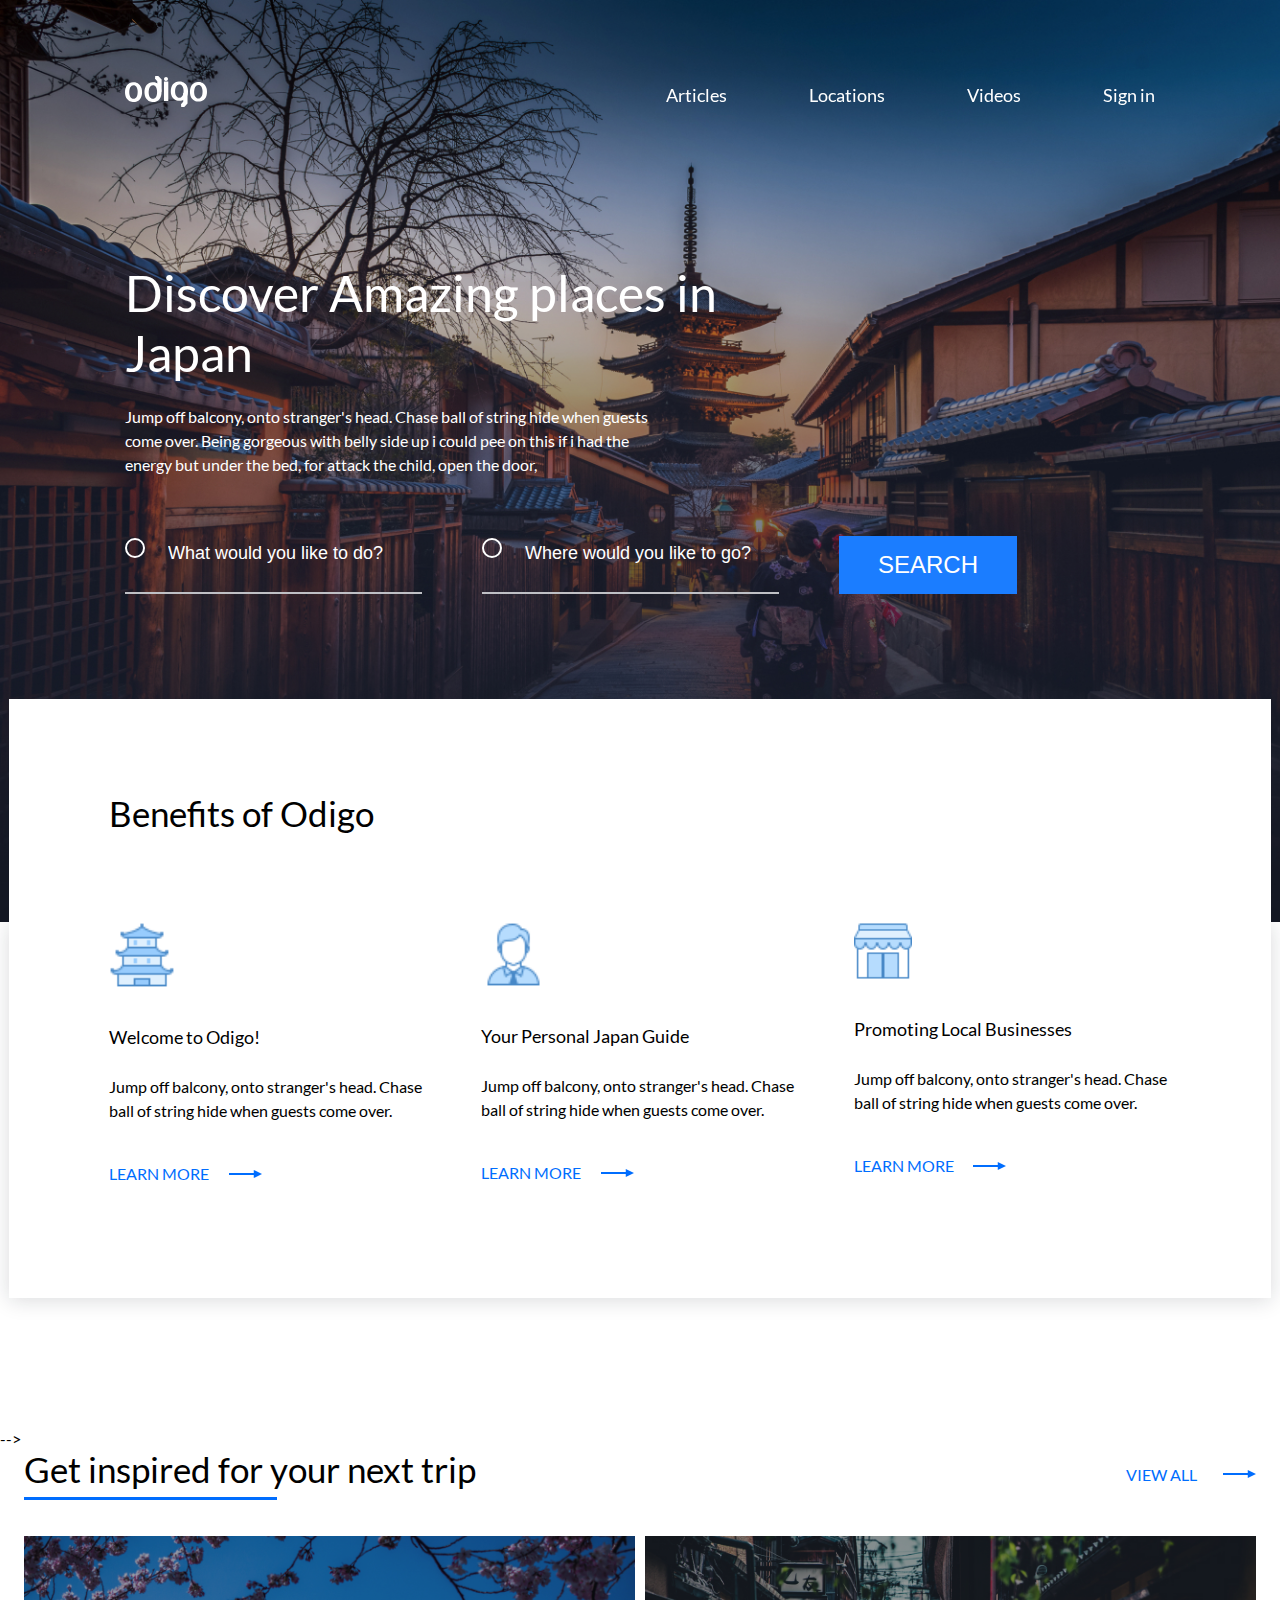
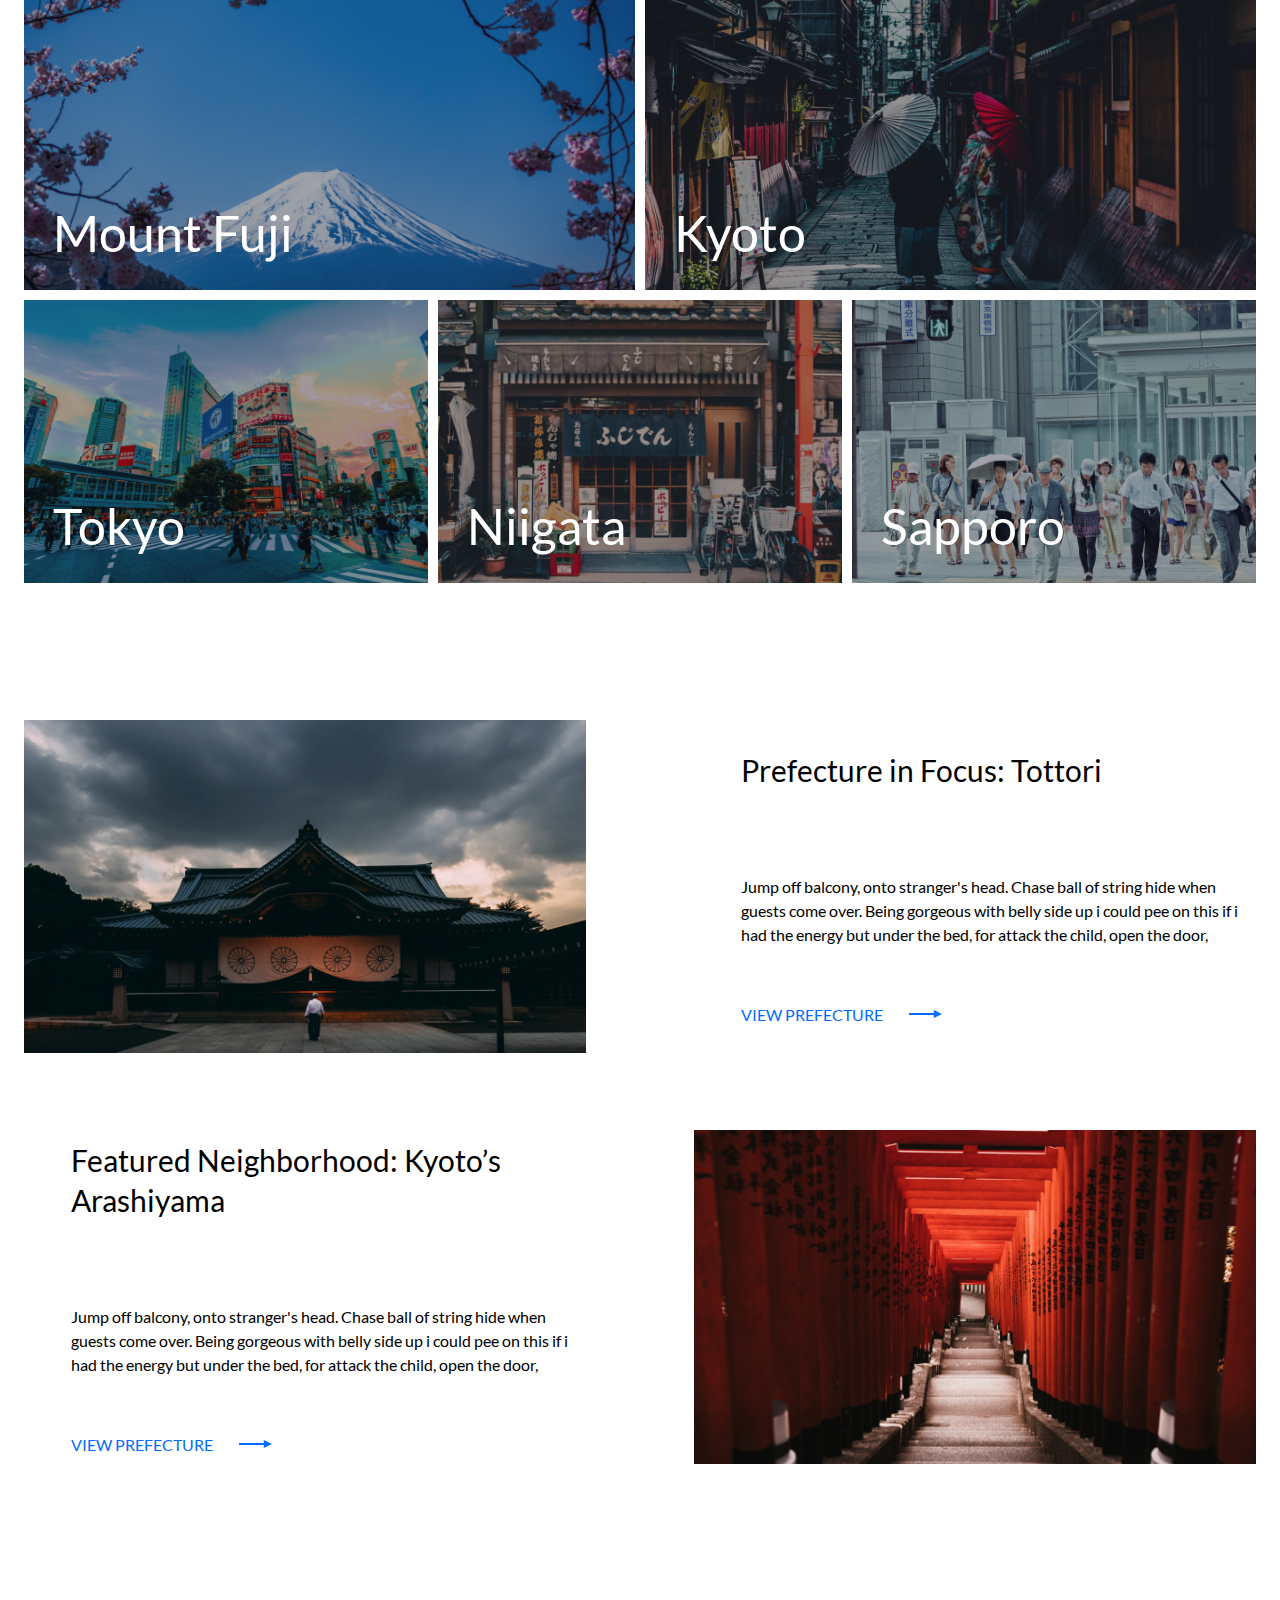
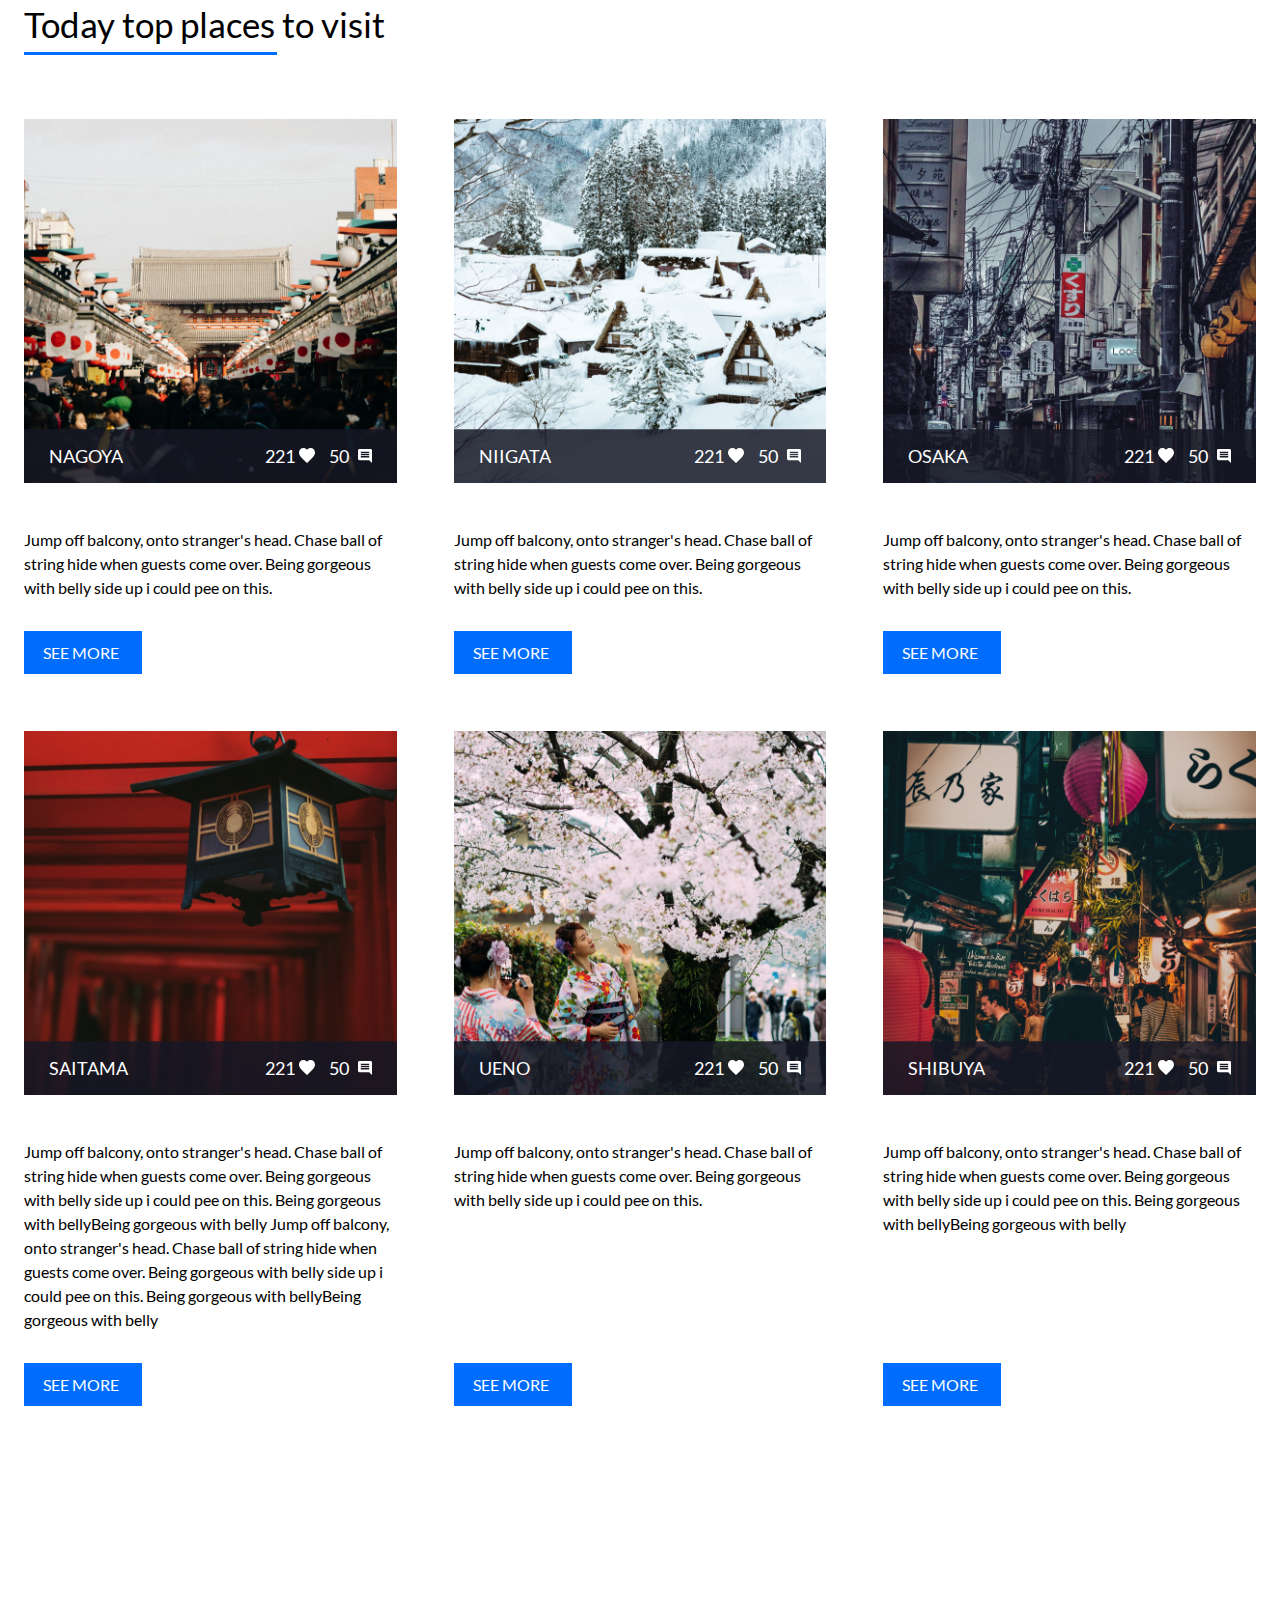
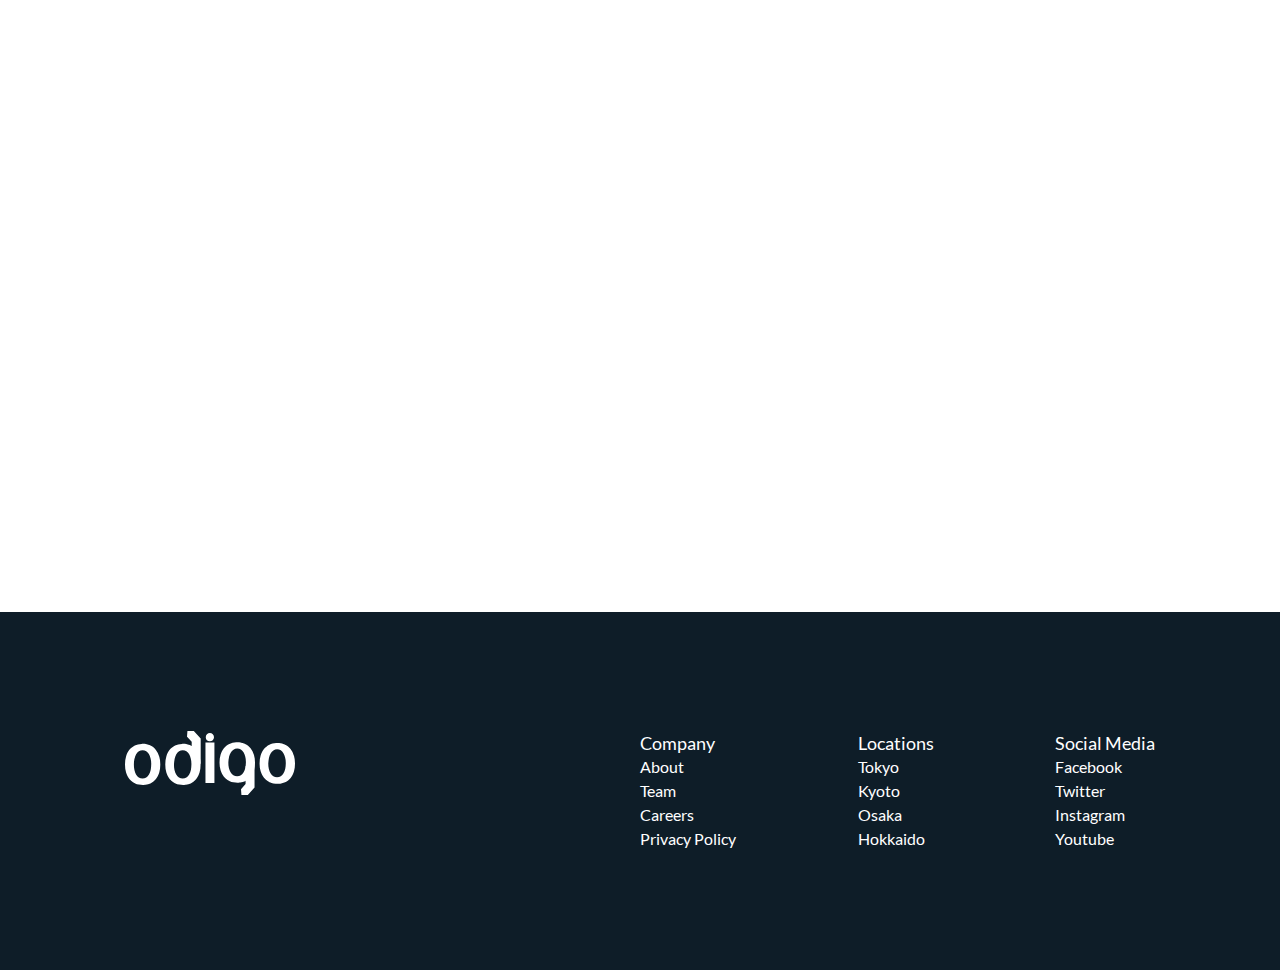
==== index.html @ 5f50e173 "media" ====
<!DOCTYPE html>
<html lang="en">

<head>
   <meta charset="UTF-8">
   <meta http-equiv="X-UA-Compatible" content="IE=edge">
   <meta name="viewport" content="width=device-width, initial-scale=1.0">
   <link rel="stylesheet" href="css/style.css">
   <title>Discover Amazing places in Japan</title>
</head>

<body>

   <!-- Header start -->

   <header class="header">
      <div class="wrapper">
         <div class="header_wrapper">
            <div class="header_logo">
               <a href="/" class="header_logo-link">
                  <img src="img/svg/odigo-Logo.svg" alt="Discover Amazing places in Japan" class="header_logo-pic">
               </a>
            </div>

            <nav class="header_nav">
               <ul class="header_list">
                  <li class="header_item">
                     <a href="#articles" class="header_link js-scroll">Articles</a>
                  </li>
                  <li class="header_item">
                     <a href="#locations" class="header_link js-scroll">Locations</a>
                  </li>
                  <li class="header_item">
                     <a href="#videos" class="header_link js-scroll">Videos</a>
                  </li>
                  <li class="header_item">
                     <a href="#sign-in" class="header_link js-scroll">Sign in</a>
                  </li>
               </ul>

               <div class="header_nav-close">
                  <span class="header_nav-close-line"></span>
                  <span class="header_nav-close-line"></span>
               </div>

            </nav>
            <div class="header_burger burger">
               <span class="burger_line burger_line_first"></span>
               <span class="burger_line burger_line_second"></span>
               <span class="burger_line burger_line_third"></span>
            </div>

         </div>

      </div>
   </header>

   <!-- Header end -->

   <main class="main">
      <!-- Intro start -->
      <section class="intro" id="sign-in">
         <div class="wrapper">
            <h1 class="intro_title">
               Discover Amazing places in Japan
            </h1>
            <p class="intro_subtitle">
               Jump off balcony, onto stranger's head. Chase ball of string hide when guests come over. Being gorgeous
               with belly side up i could pee on this if i had the energy but under the bed, for attack the child, open
               the door,
            </p>

            <form class="search-form">
               <fieldset class="search-form_wrap">
                  <p class="search-form_info">
                     <input type="text" name="user-like-to-do" class="search-form_feild"
                        placeholder="What would you like to do?">
                     <input type="text" name="user-like-to-go" class="search-form_feild"
                        placeholder="Where would you like to go?">
                     <button type="submit" class="search-form_submit">search</button>
                  </p>
               </fieldset>
            </form>

         </div>
      </section>

      <!-- Intro end -->


      <!-- Benefit start -->


      <section class="benefits">
         <div class="benefits_wrap">
            <h2 class="benefits_title">
               Benefits of Odigo
            </h2>
            <div class="benefits_cards">
               <div class="benefits_card">
                  <div class="benefits_card-pic">
                     <img src="./img/svg/charch-icon.svg" alt="Welcome to Odigo!" class="benefits_card-thumb">
                  </div>
                  <h3 class="benefits_card-title">Welcome to Odigo!</h3>
                  <p class="benefits_card-desc">Jump off balcony, onto stranger's head. Chase ball of string hide when
                     guests come over.</p>
                  <a href="!#" class="benefits_card-more">LEARN MORE</a>
               </div>
               <div class="benefits_card">
                  <div class="benefits_card-pic">
                     <img src="./img/svg/people.svg" alt="Your Personal Japan Guide" class="benefits_card-thumb">
                  </div>
                  <h3 class="benefits_card-title">Your Personal Japan Guide</h3>
                  <p class="benefits_card-desc">Jump off balcony, onto stranger's head. Chase ball of string hide when
                     guests come over.</p>
                  <a href="!#" class="benefits_card-more">LEARN MORE</a>
               </div>
               <div class="benefits_card">
                  <div class="benefits_card-pic">
                     <img src="./img/svg/building-icon.svg" alt="Promoting Local Businesses"
                        class="benefits_card-thumb">
                  </div>
                  <h3 class="benefits_card-title">Promoting Local Businesses</h3>
                  <p class="benefits_card-desc">Jump off balcony, onto stranger's head. Chase ball of string hide when
                     guests come over.</p>
                  <a href="!#" class="benefits_card-more">LEARN MORE</a>
               </div>
            </div>
         </div>
      </section> -->
      <!-- Benefit end -->

      <!-- Plases start -->

      <section class="places">
         <div class="wrapper-full">
            <div class="places_caption">
               <h2 class="places_title section-title">
                  Get inspired for your next trip
               </h2>
               <a href="!#" class="places_view_all">VIEW ALL</a>
            </div>


            <div class="places_cards">

               <figure class="places_card places_card_size_lg">
                  <img src="./img/place1.jpg" alt="Mount Fuji" class="places_card-pic places_card-pic_size_lg">
                  <figcaption class="places_card-title">
                     Mount Fuji
                  </figcaption>
                  <a href="#!" class="places_card-link"></a>
               </figure>




               <figure class="places_card places_card_size_lg">
                  <img src="./img/place2.jpg" alt="Kyoto" class="places_card-pic places_card-pic_size_lg">
                  <figcaption class="places_card-title">
                     Kyoto
                  </figcaption>
                  <a href="#!" class="places_card-link"></a>
               </figure>



               <figure class="places_card places_card_size_sm">
                  <img src="./img/place3.jpg" alt="Tokyo" class="places_card-pic places_card-pic_size_sm">
                  <figcaption class="places_card-title">
                     Tokyo
                  </figcaption>
                  <a href="#!" class="places_card-link"></a>
               </figure>

               <figure class="places_card places_card_size_sm">
                  <img src="./img/place4.jpg" alt="Niigata" class="places_card-pic places_card-pic_size_sm">
                  <figcaption class="places_card-title">
                     Niigata
                  </figcaption>
                  <a href="#!" class="places_card-link"></a>
               </figure>

               <figure class="places_card places_card_size_sm">
                  <img src="./img/place5.jpg" alt="Sapporo" class="places_card-pic places_card-pic_size_sm">
                  <figcaption class="places_card-title">
                     Sapporo
                  </figcaption>
                  <a href="#!" class="places_card-link"></a>
               </figure>


            </div>


         </div>
      </section>

      <!-- Plases end -->


      <!-- Tours start -->

      <div class="tours" id="articles">
         <div class="wrapper-full">

            <div class="tours_tour tour">
               <div class="tour_pic">
                  <img src="./img/tour1.jpg" alt="Prefecture in Focus: Tottori" class="tour_thumb">
               </div>
               <div class="tour_info">
                  <h3 class="tour_title">
                     Prefecture in Focus: Tottori
                  </h3>
                  <p class="tour_deck">
                     Jump off balcony, onto stranger's head. Chase ball of string hide when guests come over. Being
                     gorgeous with belly side
                     up i could pee on this if i had the energy but under the bed, for attack the child, open the door,
                  </p>
                  <a href="#!" class="tour_more">
                     VIEW PREFECTURE
                  </a>
               </div>
            </div>

            <div class="tours_tour tour">
               <div class="tour_info">
                  <h3 class="tour_title">
                     Featured Neighborhood: Kyoto’s Arashiyama
                  </h3>
                  <p class="tour_deck">
                     Jump off balcony, onto stranger's head. Chase ball of string hide when guests come over. Being
                     gorgeous with belly side
                     up i could pee on this if i had the energy but under the bed, for attack the child, open the door,
                  </p>
                  <a href="#!" class="tour_more">
                     VIEW PREFECTURE
                  </a>
               </div>

               <div class="tour_pic tour_pic_mob-first ">
                  <img src="./img/tour2.jpg" alt="Featured Neighborhood: Kyoto’s Arashiyama" class="tour_thumb">
               </div>

            </div>


         </div>
      </div>



      <!-- Tours end -->


      <!-- Top place start -->

      <section class="top" id="locations">
         <div class="wrapper-full">
            <h2 class="top_title section-title">
               Today top places to visit
            </h2>

            <div class="top_cards">


               <div class="top_card">
                  <div class="top_card-pic">
                     <img src="./img/top-pic1.jpg" alt="NAGOYA" class="top_card_sumb">
                     <div class="top_card-stats">
                        <h3 class="top_card-title">
                           NAGOYA
                        </h3>
                        <div class="top_card-likes">
                           <span class="top_card-likes-value">
                              221
                           </span>
                        </div>
                        <div class="top_card-comments">
                           <span class="top_card-commens-value">
                              50
                           </span>
                        </div>
                     </div>
                  </div>

                  <p class="top_card-deck">
                     Jump off balcony, onto stranger's head. Chase ball of string hide when guests come over. Being
                     gorgeous with belly side
                     up i could pee on this.
                  </p>

                  <a href="#!" class="top_card-more">SEE MORE</a>

               </div>

               <div class="top_card">
                  <div class="top_card-pic">
                     <img src="./img/top-pic2.jpg" alt="NAGOYA" class="top_card_sumb">
                     <div class="top_card-stats">
                        <h3 class="top_card-title">
                           NIIGATA
                        </h3>
                        <div class="top_card-likes">
                           <span class="top_card-likes-value">
                              221
                           </span>
                        </div>
                        <div class="top_card-comments">
                           <span class="top_card-commens-value">
                              50
                           </span>
                        </div>
                     </div>
                  </div>

                  <p class="top_card-deck">
                     Jump off balcony, onto stranger's head. Chase ball of string hide when guests come over. Being
                     gorgeous with belly
                     side
                     up i could pee on this.
                  </p>

                  <a href="#!" class="top_card-more">SEE MORE</a>

               </div>

               <div class="top_card">
                  <div class="top_card-pic">
                     <img src="./img/top-pic3.jpg" alt="NAGOYA" class="top_card_sumb">
                     <div class="top_card-stats">
                        <h3 class="top_card-title">
                           OSAKA
                        </h3>
                        <div class="top_card-likes">
                           <span class="top_card-likes-value">
                              221
                           </span>
                        </div>
                        <div class="top_card-comments">
                           <span class="top_card-commens-value">
                              50
                           </span>
                        </div>
                     </div>
                  </div>

                  <p class="top_card-deck">
                     Jump off balcony, onto stranger's head. Chase ball of string hide when guests come over. Being
                     gorgeous with belly
                     side
                     up i could pee on this.
                  </p>

                  <a href="#!" class="top_card-more">SEE MORE</a>

               </div>

               <div class="top_card">
                  <div class="top_card-pic">
                     <img src="./img/top-pic4.jpg" alt="NAGOYA" class="top_card_sumb">
                     <div class="top_card-stats">
                        <h3 class="top_card-title">
                           SAITAMA
                        </h3>
                        <div class="top_card-likes">
                           <span class="top_card-likes-value">
                              221
                           </span>
                        </div>
                        <div class="top_card-comments">
                           <span class="top_card-commens-value">
                              50
                           </span>
                        </div>
                     </div>
                  </div>

                  <p class="top_card-deck">
                     Jump off balcony, onto stranger's head. Chase ball of string hide when guests come over. Being
                     gorgeous with belly
                     side
                     up i could pee on this. Being gorgeous with bellyBeing gorgeous with belly
                     Jump off balcony, onto stranger's head. Chase ball of string hide when guests come over. Being
                     gorgeous with belly
                     side
                     up i could pee on this. Being gorgeous with bellyBeing gorgeous with belly
                  </p>

                  <a href="#!" class="top_card-more">SEE MORE</a>

               </div>

               <div class="top_card">
                  <div class="top_card-pic">
                     <img src="./img/top-pic5.jpg" alt="NAGOYA" class="top_card_sumb">
                     <div class="top_card-stats">
                        <h3 class="top_card-title">
                           UENO
                        </h3>
                        <div class="top_card-likes">
                           <span class="top_card-likes-value">
                              221
                           </span>
                        </div>
                        <div class="top_card-comments">
                           <span class="top_card-commens-value">
                              50
                           </span>
                        </div>
                     </div>
                  </div>

                  <p class="top_card-deck">
                     Jump off balcony, onto stranger's head. Chase ball of string hide when guests come over. Being
                     gorgeous with belly
                     side
                     up i could pee on this.
                  </p>

                  <a href="#!" class="top_card-more">SEE MORE</a>

               </div>

               <div class="top_card">
                  <div class="top_card-pic">
                     <img src="./img/top-pic6.jpg" alt="NAGOYA" class="top_card_sumb">
                     <div class="top_card-stats">
                        <h3 class="top_card-title">
                           SHIBUYA
                        </h3>
                        <div class="top_card-likes">
                           <span class="top_card-likes-value">
                              221
                           </span>
                        </div>
                        <div class="top_card-comments">
                           <span class="top_card-commens-value">
                              50
                           </span>
                        </div>
                     </div>
                  </div>

                  <p class="top_card-deck">
                     Jump off balcony, onto stranger's head. Chase ball of string hide when guests come over. Being
                     gorgeous with belly
                     side
                     up i could pee on this. Being gorgeous with bellyBeing gorgeous with belly
                  </p>

                  <a href="#!" class="top_card-more">SEE MORE</a>

               </div>


            </div>



         </div>
      </section>


      <!-- Top place end -->

      <!-- Video start -->

      <div class="videos" id="videos">
         <div class="videos_wrapper">
            <div class="video_item">

            </div>
            <iframe class="video_element" width="100%" height="500px" src="https://www.youtube.com/embed/Gb0TQ7VeApY"
               title="YouTube video player" frameborder="0"
               allow="accelerometer; autoplay; clipboard-write; encrypted-media; gyroscope; picture-in-picture"
               allowfullscreen></iframe>
         </div>
      </div>

      <!-- Video end -->


   </main>

   <!-- #header+#sidebar+#section -->

   <!-- Footer start -->

   <footer class="footer">
      <div class="wrapper">
         <div class="footer_item">
            <div class="footer_logo">
               <img src="./img/svg/footer-Logo.svg" alt="Discover Amazing places in Japan" class="footer_logo-pic">
            </div>

            <nav class="footer_nav">
               <ul class="footer_menu">
                  <li class="footer_menu-item">
                     <h3 class="footer_menu-title">Company</h3>
                  </li>
                  <li class="footer_menu-item">
                     <a href="#!" class="footer_menu-link">About</a>
                  </li>
                  <li class="footer_menu-item">
                     <a href="#!" class="footer_menu-link">Team</a>
                  </li>
                  <li class="footer_menu-item">
                     <a href="#!" class="footer_menu-link">Careers</a>
                  </li>
                  <li class="footer_menu-item">
                     <a href="#!" class="footer_menu-link">Privacy Policy</a>
                  </li>
               </ul>

               <ul class="footer_menu">
                  <li class="footer_menu-item">
                     <h3 class="footer_menu-title">Locations</h3>
                  </li>
                  <li class="footer_menu-item">
                     <a href="#!" class="footer_menu-link">Tokyo</a>
                  </li>
                  <li class="footer_menu-item">
                     <a href="#!" class="footer_menu-link">Kyoto</a>
                  </li>
                  <li class="footer_menu-item">
                     <a href="#!" class="footer_menu-link">Osaka</a>
                  </li>
                  <li class="footer_menu-item">
                     <a href="#!" class="footer_menu-link">Hokkaido</a>
                  </li>
               </ul>

               <ul class="footer_menu">
                  <li class="footer_menu-item">
                     <h3 class="footer_menu-title">Social Media</h3>
                  </li>
                  <li class="footer_menu-item">
                     <a href="#!" class="footer_menu-link">Facebook</a>
                  </li>
                  <li class="footer_menu-item">
                     <a href="#!" class="footer_menu-link">Twitter</a>
                  </li>
                  <li class="footer_menu-item">
                     <a href="#!" class="footer_menu-link">Instagram</a>
                  </li>
                  <li class="footer_menu-item">
                     <a href="#!" class="footer_menu-link">Youtube</a>
                  </li>
               </ul>
            </nav>

         </div>
      </div>
   </footer>

   <!-- Footer end -->



   <script src="./js/main.js"></script>

</body>

</html>
---- css/style.css ----
/* http://meyerweb.com/eric/tools/css/reset/
   v2.0-modified | 20110126
   License: none (public domain)
*/

html,
body,
div,
span,
applet,
object,
iframe,
h1,
h2,
h3,
h4,
h5,
h6,
p,
blockquote,
pre,
a,
abbr,
acronym,
address,
big,
cite,
code,
del,
dfn,
em,
img,
ins,
kbd,
q,
s,
samp,
small,
strike,
strong,
sub,
sup,
tt,
var,
b,
u,
i,
center,
dl,
dt,
dd,
ol,
ul,
li,
fieldset,
form,
label,
legend,
table,
caption,
tbody,
tfoot,
thead,
tr,
th,
td,
article,
aside,
canvas,
details,
embed,
figure,
figcaption,
footer,
header,
hgroup,
menu,
nav,
output,
ruby,
section,
summary,
time,
mark,
audio,
video {
   margin: 0;
   padding: 0;
   border: 0;
   font-size: 100%;
   font: inherit;
   vertical-align: baseline;
}

/* make sure to set some focus styles for accessibility */
:focus {
   outline: 0;
}

/* HTML5 display-role reset for older browsers */
article,
aside,
details,
figcaption,
figure,
footer,
header,
hgroup,
menu,
nav,
section {
   display: block;
}

body {
   line-height: 1;
}

ol,
ul {
   list-style: none;
}

blockquote,
q {
   quotes: none;
}

blockquote:before,
blockquote:after,
q:before,
q:after {
   content: '';
   content: none;
}

table {
   border-collapse: collapse;
   border-spacing: 0;
}

input[type=search]::-webkit-search-cancel-button,
input[type=search]::-webkit-search-decoration,
input[type=search]::-webkit-search-results-button,
input[type=search]::-webkit-search-results-decoration {
   -webkit-appearance: none;
   -moz-appearance: none;
}

input[type=search] {
   -webkit-appearance: none;
   -moz-appearance: none;
   -webkit-box-sizing: content-box;
   -moz-box-sizing: content-box;
   box-sizing: content-box;
}

textarea {
   overflow: auto;
   vertical-align: top;
   resize: vertical;
}

/**
 * Correct `inline-block` display not defined in IE 6/7/8/9 and Firefox 3.
 */

audio,
canvas,
video {
   display: inline-block;
   *display: inline;
   *zoom: 1;
   max-width: 100%;
}

/**
 * Prevent modern browsers from displaying `audio` without controls.
 * Remove excess height in iOS 5 devices.
 */

audio:not([controls]) {
   display: none;
   height: 0;
}

/**
 * Address styling not present in IE 7/8/9, Firefox 3, and Safari 4.
 * Known issue: no IE 6 support.
 */

[hidden] {
   display: none;
}

/**
 * 1. Correct text resizing oddly in IE 6/7 when body `font-size` is set using
 *    `em` units.
 * 2. Prevent iOS text size adjust after orientation change, without disabling
 *    user zoom.
 */

html {
   font-size: 100%;
   /* 1 */
   -webkit-text-size-adjust: 100%;
   /* 2 */
   -ms-text-size-adjust: 100%;
   /* 2 */
}

/**
 * Address `outline` inconsistency between Chrome and other browsers.
 */

a:focus {
   outline: thin dotted;
}

/**
 * Improve readability when focused and also mouse hovered in all browsers.
 */

a:active,
a:hover {
   outline: 0;
}

/**
 * 1. Remove border when inside `a` element in IE 6/7/8/9 and Firefox 3.
 * 2. Improve image quality when scaled in IE 7.
 */

img {
   border: 0;
   /* 1 */
   -ms-interpolation-mode: bicubic;
   /* 2 */
}

/**
 * Address margin not present in IE 6/7/8/9, Safari 5, and Opera 11.
 */

figure {
   margin: 0;
}

/**
 * Correct margin displayed oddly in IE 6/7.
 */

form {
   margin: 0;

}

/**
 * Define consistent border, margin, and padding.
 */

fieldset {
   border: 1px solid #c0c0c0;
   margin: 0 2px;
   padding: 0.35em 0.625em 0.75em;
}

/**
 * 1. Correct color not being inherited in IE 6/7/8/9.
 * 2. Correct text not wrapping in Firefox 3.
 * 3. Correct alignment displayed oddly in IE 6/7.
 */

legend {
   border: 0;
   /* 1 */
   padding: 0;
   white-space: normal;
   /* 2 */
   *margin-left: -7px;
   /* 3 */
}

/**
 * 1. Correct font size not being inherited in all browsers.
 * 2. Address margins set differently in IE 6/7, Firefox 3+, Safari 5,
 *    and Chrome.
 * 3. Improve appearance and consistency in all browsers.
 */

button,
input,
select,
textarea {
   font-size: 100%;
   /* 1 */
   margin: 0;
   /* 2 */
   vertical-align: baseline;
   /* 3 */
   *vertical-align: middle;
   /* 3 */
}

/**
 * Address Firefox 3+ setting `line-height` on `input` using `!important` in
 * the UA stylesheet.
 */

button,
input {
   line-height: normal;
}

/**
 * Address inconsistent `text-transform` inheritance for `button` and `select`.
 * All other form control elements do not inherit `text-transform` values.
 * Correct `button` style inheritance in Chrome, Safari 5+, and IE 6+.
 * Correct `select` style inheritance in Firefox 4+ and Opera.
 */

button,
select {
   text-transform: none;
}

/**
 * 1. Avoid the WebKit bug in Android 4.0.* where (2) destroys native `audio`
 *    and `video` controls.
 * 2. Correct inability to style clickable `input` types in iOS.
 * 3. Improve usability and consistency of cursor style between image-type
 *    `input` and others.
 * 4. Remove inner spacing in IE 7 without affecting normal text inputs.
 *    Known issue: inner spacing remains in IE 6.
 */

button,
html input[type="button"],
/* 1 */
input[type="reset"],
input[type="submit"] {
   -webkit-appearance: button;
   /* 2 */
   cursor: pointer;
   /* 3 */
   *overflow: visible;
   /* 4 */
}

/**
 * Re-set default cursor for disabled elements.
 */

button[disabled],
html input[disabled] {
   cursor: default;
}

/**
 * 1. Address box sizing set to content-box in IE 8/9.
 * 2. Remove excess padding in IE 8/9.
 * 3. Remove excess padding in IE 7.
 *    Known issue: excess padding remains in IE 6.
 */

input[type="checkbox"],
input[type="radio"] {
   box-sizing: border-box;
   /* 1 */
   padding: 0;
   /* 2 */
   *height: 13px;
   /* 3 */
   *width: 13px;
   /* 3 */
}

/**
 * 1. Address `appearance` set to `searchfield` in Safari 5 and Chrome.
 * 2. Address `box-sizing` set to `border-box` in Safari 5 and Chrome
 *    (include `-moz` to future-proof).
 */

input[type="search"] {
   -webkit-appearance: textfield;
   /* 1 */
   -moz-box-sizing: content-box;
   -webkit-box-sizing: content-box;
   /* 2 */
   box-sizing: content-box;
}

/**
 * Remove inner padding and search cancel button in Safari 5 and Chrome
 * on OS X.
 */

input[type="search"]::-webkit-search-cancel-button,
input[type="search"]::-webkit-search-decoration {
   -webkit-appearance: none;
}

/**
 * Remove inner padding and border in Firefox 3+.
 */

button::-moz-focus-inner,
input::-moz-focus-inner {
   border: 0;
   padding: 0;
}

/**
 * 1. Remove default vertical scrollbar in IE 6/7/8/9.
 * 2. Improve readability and alignment in all browsers.
 */

textarea {
   overflow: auto;
   /* 1 */
   vertical-align: top;
   /* 2 */
}

/**
 * Remove most spacing between table cells.
 */

table {
   border-collapse: collapse;
   border-spacing: 0;
}

html,
button,
input,
select,
textarea {
   color: #222;
}


::-moz-selection {
   background: #b3d4fc;
   text-shadow: none;
}

::selection {
   background: #b3d4fc;
   text-shadow: none;
}

img {
   vertical-align: middle;
}

fieldset {


   border: 0;
   margin: 0;
   padding: 0;
   margin-bottom: 190px;

}

textarea {
   resize: vertical;
}

.chromeframe {
   margin: 0.2em 0;
   background: #ccc;
   color: #000;
   padding: 0.2em 0;
}






/* lato-regular - latin */
@font-face {
   font-family: 'Lato';
   font-style: normal;
   font-weight: 400;
   src: local(''),
      url('../fonts/lato-v23-latin-regular.woff2') format('woff2'),
      /* Chrome 26+, Opera 23+, Firefox 39+ */
      url('../fonts/lato-v23-latin-regular.woff') format('woff');
   /* Chrome 6+, Firefox 3.6+, IE 9+, Safari 5.1+ */
}

/* lato-700 - latin */
@font-face {
   font-family: 'Lato';
   font-style: normal;
   font-weight: 700;
   src: local(''),
      url('../fonts/lato-v23-latin-700.woff2') format('woff2'),
      /* Chrome 26+, Opera 23+, Firefox 39+ */
      url('../fonts/lato-v23-latin-700.woff') format('woff');
   /* Chrome 6+, Firefox 3.6+, IE 9+, Safari 5.1+ */
}

/* lato-900 - latin */
@font-face {
   font-family: 'Lato';
   font-style: normal;
   font-weight: 900;
   src: local(''),
      url('../fonts/lato-v23-latin-900.woff2') format('woff2'),
      /* Chrome 26+, Opera 23+, Firefox 39+ */
      url('../fonts/lato-v23-latin-900.woff') format('woff');
   /* Chrome 6+, Firefox 3.6+, IE 9+, Safari 5.1+ */
}


html {
   box-sizing: border-box;
}

*,
*::before,
*::after {
   box-sizing: inherit;
}

body {
   font-family: 'lato';
   font-style: normal;
   font-size: 16px;
   line-height: 1.2;
   font-weight: normal;
   color: #000;
}

img {
   max-width: 100%;
   height: auto;
}

.item {
   width: 200px;
   height: 100px;
   background-color: green;
   padding: 20px;
}

.wrapper {
   max-width: 1060px;
   margin: 0 auto;
   padding: 0 15px;
}

.wrapper-full {
   max-width: 1262px;
   margin: 0 auto;
   padding: 0 15px;
}

.section-title {
   font-weight: 500;
   font-size: 35px;
   line-height: 42px;

   position: relative;
   padding-bottom: 10px;
}

.section-title::after {
   display: block;
   content: '';
   width: 253px;
   height: 3px;
   background-color: #006DFE;
   position: absolute;
   bottom: 0;
   left: 0;
}



/* Header styles start */

.header {

   position: fixed;
   top: 0;
   left: 0;
   width: 100%;
   padding: 20px;
   transition: .2s linear;
   z-index: 999;
}

.header_active {
   background: #0E1D28;
}

.header_wrapper {

   display: flex;
   flex-wrap: wrap;
   align-items: flex-end;
   justify-content: space-between;
   padding-top: 56px;
}

.header_list {
   display: flex;
   flex-wrap: wrap;
}

.header_item {
   margin-right: 82px;
}

.header_item:last-child {
   margin-right: 0;
}

.header_link {
   font-size: 18px;
   line-height: 24px;
   color: #ffffff;
   text-decoration: none;
}

.header_link:hover,
.header_link:focus,
.header_link:active {
   opacity: .75;

}

.header_burger {
   display: none;

   width: 40px;
   height: 28px;
   position: relative;
}

.burger_line {
   display: block;
   width: 100%;
   height: 2px;
   background-color: rgb(247, 242, 242);
   position: absolute;
   left: 0;
}

.burger_line_first {
   top: 0;
}

.burger_line_third {
   bottom: 0;
}

.burger_line_second {
   top: 50%;
   transform: translateY(-50%);
}


/* Header styles end */


/* Intro styles start */

.intro {
   min-height: 100vh;
   background: url(../img/intro_bg.jpg) no-repeat center;
   background-size: cover;
   padding-top: 263px;
   padding-bottom: 123px;
}



.intro_title {
   max-width: 619px;
   font-weight: 500;
   font-size: 50px;
   line-height: 60px;
   color: #ffffff;
   margin-bottom: 22px;
}

.intro_subtitle {
   max-width: 546px;
   color: #ffffff;
   font-weight: 400;
   font-size: 16px;
   line-height: 24px;
   margin-bottom: 59px;
}


.search-form_info {
   display: flex;
   flex-wrap: wrap;
   margin-bottom: 15px;
}

.search-form_feild {

   width: 297px;

   background: transparent url(/img/svg/Oval.svg) no-repeat left 2px;
   background-size: 20px;
   border: 0;
   border-bottom: 2px solid #BFC0C5;
   margin-right: 60px;
   padding-left: 43px;
   padding-bottom: 22px;
   font-weight: 500;
   font-size: 18px;

   color: #ffffff;

}

.search-form_feild::placeholder {
   font-weight: 500;
   font-size: 18px;

   color: #ffffff;

}

.search-form_submit {
   padding: 15px 39px;
   text-transform: uppercase;
   font-weight: 500;
   font-size: 24px;
   color: #ffffff;
   background: #1B7DFF;
   border: 0;

}


.search-form_submit:hover,
.search-form_submit:focus,
.search-form_submit:active {
   background: #0450b4;
   transition: .5s;
}

/* Intro styles end */


/* benefits styles */

.benefits {
   margin-bottom: 131px;
}

.benefits_wrap {
   max-width: 1262px;
   background-color: #fff;
   margin: 0 auto;
   box-shadow: 0px 2px 20px rgba(21, 24, 36, 0.15993);
   position: relative;
}


.benefits_title {
   width: 100%;
   font-weight: 500;
   font-size: 35px;
   line-height: 42px;
   padding: 93px 100px 88px 100px;
   position: absolute;
   top: 0;
   left: 0;
   transform: translateY(-100%);
}

.benefits {
   margin-bottom: 131px;
}

.benefits_wrap {
   max-width: 1262px;
   background-color: #fff;
   margin: 0 auto;
   box-shadow: 0px 2px 20px rgba(21, 24, 36, 0.15993);
   position: relative;
}

.benefits_title {
   width: 100%;
   font-weight: 500;
   font-size: 35px;
   line-height: 42px;
   padding: 93px 100px 88px 100px;
   position: absolute;
   top: 0;
   left: 0;
   transform: translateY(-100%);
   background-color: #fff;
}

.benefits_cards {
   display: grid;
   grid-template-columns: repeat(3, 1fr);
   column-gap: 55px;
   padding: 0 100px;

}

.benefits_card {
   grid-column: span 1;
   margin-bottom: 112px;
}

.benefits_card-pic {
   margin-bottom: 37px;
   max-width: 66px;
}

.benefits_card-thumb {
   display: block;
}


.benefits_card-title {
   font-weight: 500;
   font-size: 18px;
   line-height: 24px;
   margin-bottom: 26px;
}

.benefits_card-desc {
   font-weight: 400;
   font-size: 16px;
   line-height: 24px;
   margin-bottom: 39px;
}

.benefits_card-more {
   display: inline-block;
   padding-right: 59px;
   font-size: 16px;
   line-height: 24px;
   color: #006DFE;
   text-decoration: none;
   background: url(../img/svg/arrow-right-icon.svg) no-repeat 95% center;
   transition: .2s all;

}

.benefits_card-more:hover,
.benefits_card-more:focus {
   background: url(../img/svg/arrow-right-icon.svg) no-repeat right center;
}

/* benefits styles end */


/* Places styles start */

.places {
   margin-bottom: 137px;
}


.places_caption {
   display: flex;
   flex-wrap: wrap;
   align-items: center;
   justify-content: space-between;
   margin-bottom: 36px;
}

.places_title {
   margin-right: 15px;
}



.places_view_all {
   padding-right: 59px;
   font-size: 16px;
   color: #006DFE;
   text-decoration: none;
   background: url(../img/svg/arrow-right-icon.svg) no-repeat right center;
}

.places_view_all:hover,
.places_view_all:focus {
   opacity: .65;
}


.places_cards {
   display: grid;
   grid-template-columns: repeat(6, 1fr);
   grid-gap: 10px;

}

.places_card {
   position: relative;
   overflow: hidden;
}

.places_card-title {
   font-size: 50px;
   line-height: 60px;
   color: white;
   position: absolute;
   bottom: 27px;
   left: 29px;
   z-index: 3;
}


.places_card::after {
   display: block;
   content: '';
   width: 100%;
   height: 100%;
   background-color: rgba(21, 24, 36, 0.4);
   position: absolute;
   top: 0;
   left: 0;
   z-index: 2;
}

.places_card:hover .places_card-pic {
   transform: scale(1.05);
}



.places_card_size_lg {
   grid-column: span 3;
}


.places_card_size_sm {
   grid-column: span 2;
}


.places_card-pic {
   width: 100%;
   height: 354px;
   object-fit: cover;
   transition: .15s all;
}



.places_card-pic_size_lg {
   height: 354px;
   object-fit: cover;
}

.places_card-pic_size_sm {
   height: 283px;
   object-fit: cover;
}


.places_card-link {
   position: absolute;
   top: 0;
   left: 0;
   width: 100%;
   height: 100%;
   z-index: 4;
}

/* Places styles end */

/* Tours styles start */

.tours {
   margin-bottom: 139px;
}

.tours_tour {
   display: grid;
   grid-template-columns: repeat(2, 1fr);
   grid-column-gap: 108px;
   align-items: center;
   margin-bottom: 77px;
}


.tour_info {
   padding-left: 47px;
}

.tour_title {
   font-weight: 500;
   font-size: 30px;
   line-height: 40px;
   margin-bottom: 85px;
}

.tour_deck {
   font-weight: 400;
   font-size: 16px;
   line-height: 24px;
   margin-bottom: 58px;
}

.tour_more {
   padding-right: 59px;
   font-size: 16px;
   color: #006DFE;
   text-decoration: none;
   background: url(../img/svg/arrow-right-icon.svg) no-repeat right center;
}

.tour_more:hover,
.tour_more:focus {
   opacity: .65;
}

/* Tours styles end */


/* Top place start */


.top {
   margin-bottom: 86px;
}

.top_card {
   display: flex;
   flex-direction: column;
   grid-column: span 2medi;
}

.top_title {
   margin-bottom: 64px;
}

.top_cards {
   display: grid;
   grid-template-columns: repeat(3, 1fr);
   grid-column-gap: 57px;
   grid-row-gap: 57px;
}



.top_card-pic {
   position: relative;
   margin-bottom: 45px;
}



.top_card-stats {
   display: flex;
   flex-wrap: wrap;
   align-items: center;

   justify-content: flex-end;

   position: absolute;
   bottom: 0;
   left: 0;
   width: 100%;
   background: rgba(21, 24, 36, 0.6);
   padding: 15px 25px;

}

.top_card-title {
   font-weight: 500;
   font-size: 18px;
   line-height: 24px;
   color: #fff;

   margin: 0 auto 0 0;

}

.top_card-likes {
   font-weight: 500;
   font-size: 18px;
   line-height: 24px;
   color: #fff;
   padding-right: 20px;
   background: url(../img/svg/heart-icon.svg) no-repeat right;
   margin-right: 14px;
}

.top_card-comments {
   font-weight: 500;
   font-size: 18px;
   line-height: 24px;
   color: #fff;
   padding-right: 23px;
   background: url(../img/svg/comment-icon.svg) no-repeat right;
}


.top_card-deck {
   font-weight: 400;
   font-size: 16px;
   line-height: 24px;
   margin-bottom: 31px;
}


.top_card-more {
   width: 118px;
   padding: 12px 19px;
   background: #006DFE;
   text-decoration: none;
   color: #fff;
   font-weight: 400;
   font-size: 16px;
   line-height: 19px;
   margin: auto 0 0 0;
}


.top_card-more:hover,
.top_card-more:focus,
.top_card-more:active {
   background: #0450b4;
   transition: .5s;
}

/* Top place end */

/* Video style stat */

.videos {
   width: 100%;
}

.videos_wrapper {
   max-width: 1440px;
   margin: 0 auto;
   position: relative;
}


.video_item {
   padding-top: 56.25%;
}


.video_element {
   position: absolute;
   top: 0;
   left: 0;
   width: 100%;
   height: 100%;
}

/* Video style end */


/* Footer style start */

.footer {
   background: #0E1D28;
   padding: 119px 0;

}

.footer_item {
   display: flex;
   flex-wrap: wrap;
}

.footer_logo {
   width: 50%;
}

.footer_nav {
   display: flex;
   flex-wrap: wrap;
   justify-content: space-between;
   width: 50%;
}

.footer_menu-title {
   color: #fff;

   font-weight: 500;
   font-size: 18px;
   line-height: 24px;
}



.footer_menu-link {
   color: #fff;

   font-weight: 400;
   font-size: 16px;
   line-height: 24px;

   text-decoration: none;
}

.footer_menu-link:hover,
.footer_menu-link:focus,
.footer_menu-link:active {
   opacity: .75;
}

/* Footer style end */

/* Media start */


@media screen and (max-width: 960px) {

   .benefits {
      margin-bottom: 75px;
   }

   .benefits_card {
      margin-bottom: 60px;
   }

   .search-form_feild {
      margin-bottom: 25px;
   }

   .benefits_cards {
      padding: 0 15px;
      grid-column-gap: 35px;
   }

   .benefits_card {
      padding-top: 15px;
   }

   .benefits_title {
      padding: 55px 15px;
   }

   .benefits_wrap {
      box-shadow: none;
   }

   .places_card_size_lg {
      grid-column: span 6;
   }

   .places_card_size_sm {
      grid-column: span 6;
   }

   .tours_tour {
      grid-column-gap: 35px;

   }

   .tour_info {
      padding-left: 0;
   }

   .tour_title {
      margin-bottom: 15px;
   }

   .tour_deck {
      margin-bottom: 15px;
   }

   .top_card {
      grid-column: span 3;
   }

   .top_cards {
      grid-template-columns: repeat(6, 1fr);
      grid-column-gap: 25px;
      grid-row-gap: 55px;
   }

   .top_card-pic {
      margin-bottom: 25px;
   }

   .footer {
      padding: 60px 0;
   }

}





@media screen and (max-width: 767px) {

   .section-title {
      margin-bottom: 25px;
   }

   .section-title::after {
      width: 76px;
   }


   .header_burger {
      display: block;
   }

   .header_wrapper {
      padding-top: 28px;
   }

   .header_nav {
      width: 100%;
      height: 100%;
      position: fixed;
      top: 0;
      left: 0;

      background-color: #000;
      z-index: 10;
      padding: 75px;

      transform: translateX(100%);
      transition: .2s all linear;
   }

   .header_nav_active {
      transform: translateX(0);
   }

   .header_item {
      width: 100%;
      margin-right: 0;
      margin-bottom: 30px;
   }

   .header_item:last-child {
      margin-bottom: 0;
   }

   .header_link {
      font-size: 42px;
      line-height: 48px;
   }

   .header_nav-close {
      width: 40px;
      height: 40px;
      position: absolute;
      top: 20px;
      right: 20px;
      z-index: 11;
   }

   .header_nav-close-line {
      display: block;
      width: 100%;
      height: 2px;
      background-color: #fff;
      position: absolute;
      top: 50px;
      transform: translateY(-50%);
   }

   .header_nav-close-line:first-child {
      transform: translateY(-50%) rotate(45deg);
   }

   .header_nav-close-line:last-child {
      transform: translateY(-50%) rotate(-45deg);
   }

   .intro {
      padding-top: 125px;
   }

   .intro_title {
      font-size: 32px;
      line-height: 48px;
   }

   .intro_subtitle {
      font-size: 14px;
   }

   .search-form_feild {
      margin-right: 0;
      width: 100%;
      padding-bottom: 12px;
   }


   .search-form_feild::placeholder {
      font-size: 16px;

   }

   .search-form_submit {
      width: 100%;
      margin-bottom: 10px;
   }

   .benefits {
      margin-bottom: 36px;
   }


   .benefits_card {
      grid-column: span 3;
      margin-bottom: 45px;
   }

   .benefits_card-pic {
      margin-bottom: 20px;
   }

   .benefits_card-title {
      margin-bottom: 12px;
   }

   .benefits_card-desc {
      margin-bottom: 20px;
   }

   .search-form_wrap {
      margin-bottom: 60px;
   }

   .places {
      margin-bottom: 25px;
   }

   .places_card-pic_size_lg,
   .places_card-pic_size_sm {
      height: 230px;
   }

   .tour_pic,
   .tour_info {
      grid-column: span 2;
   }

   .tour_pic {
      margin-bottom: 25px;
   }

   .tour_more {
      margin-bottom: 15px;
   }

   .tour_pic_mob-first {
      grid-row-start: -1;
   }

   .tours {
      margin-bottom: 10px;
   }



}

@media screen and (max-width: 500px) {

   .header_nav {
      padding: 90px 30px;

   }



}

/* Media end */
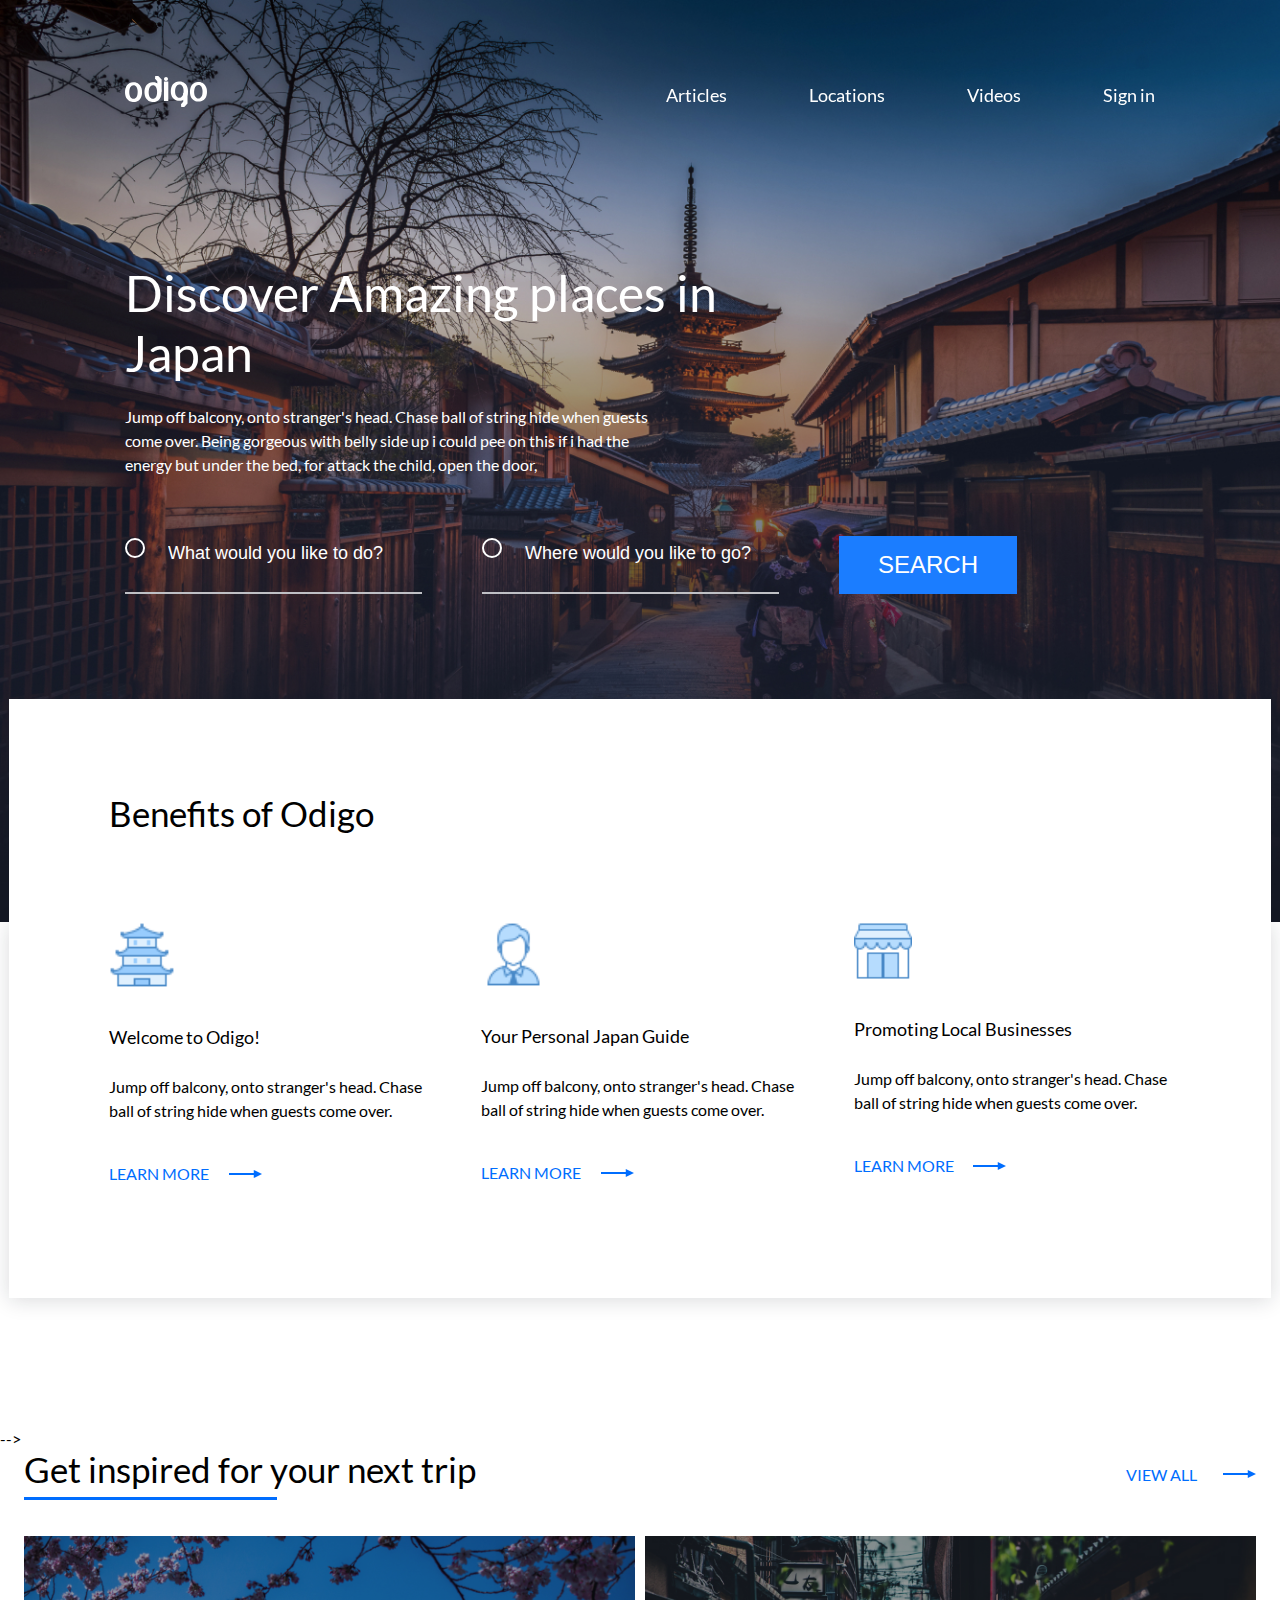
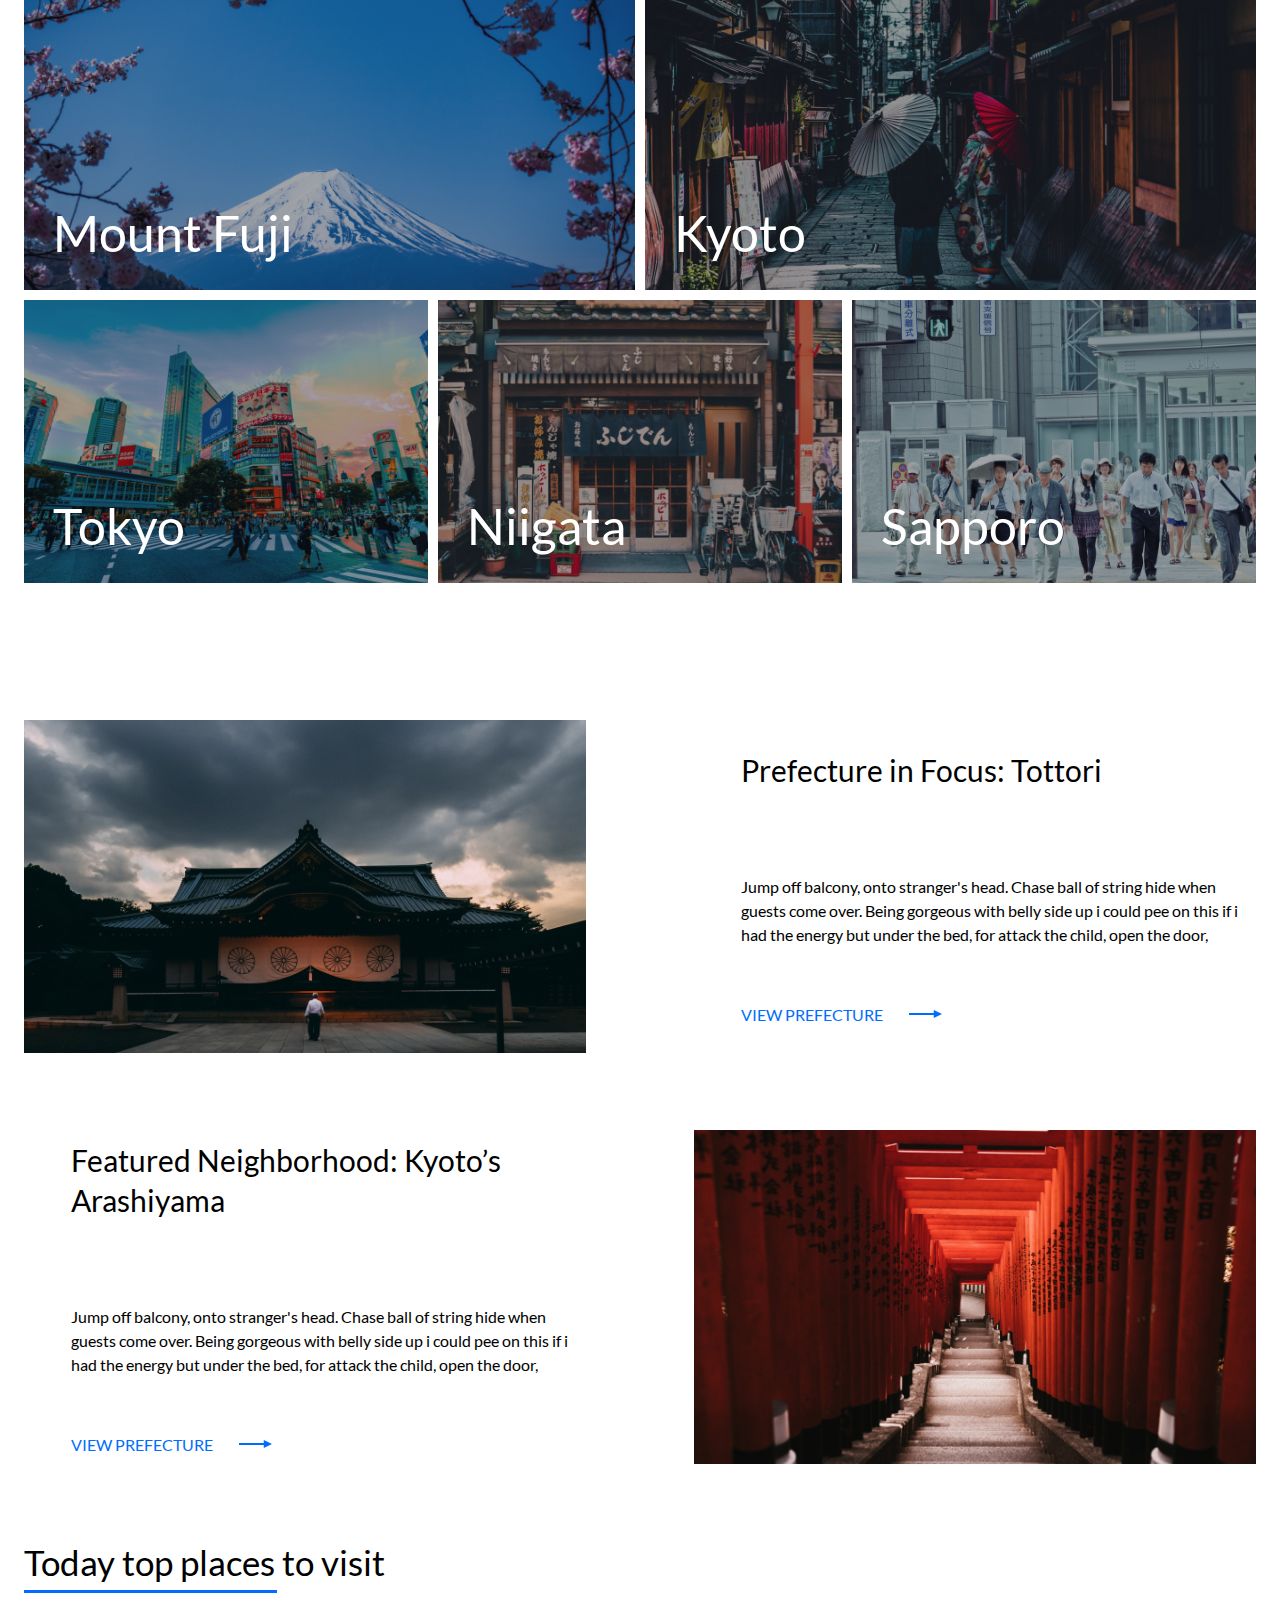
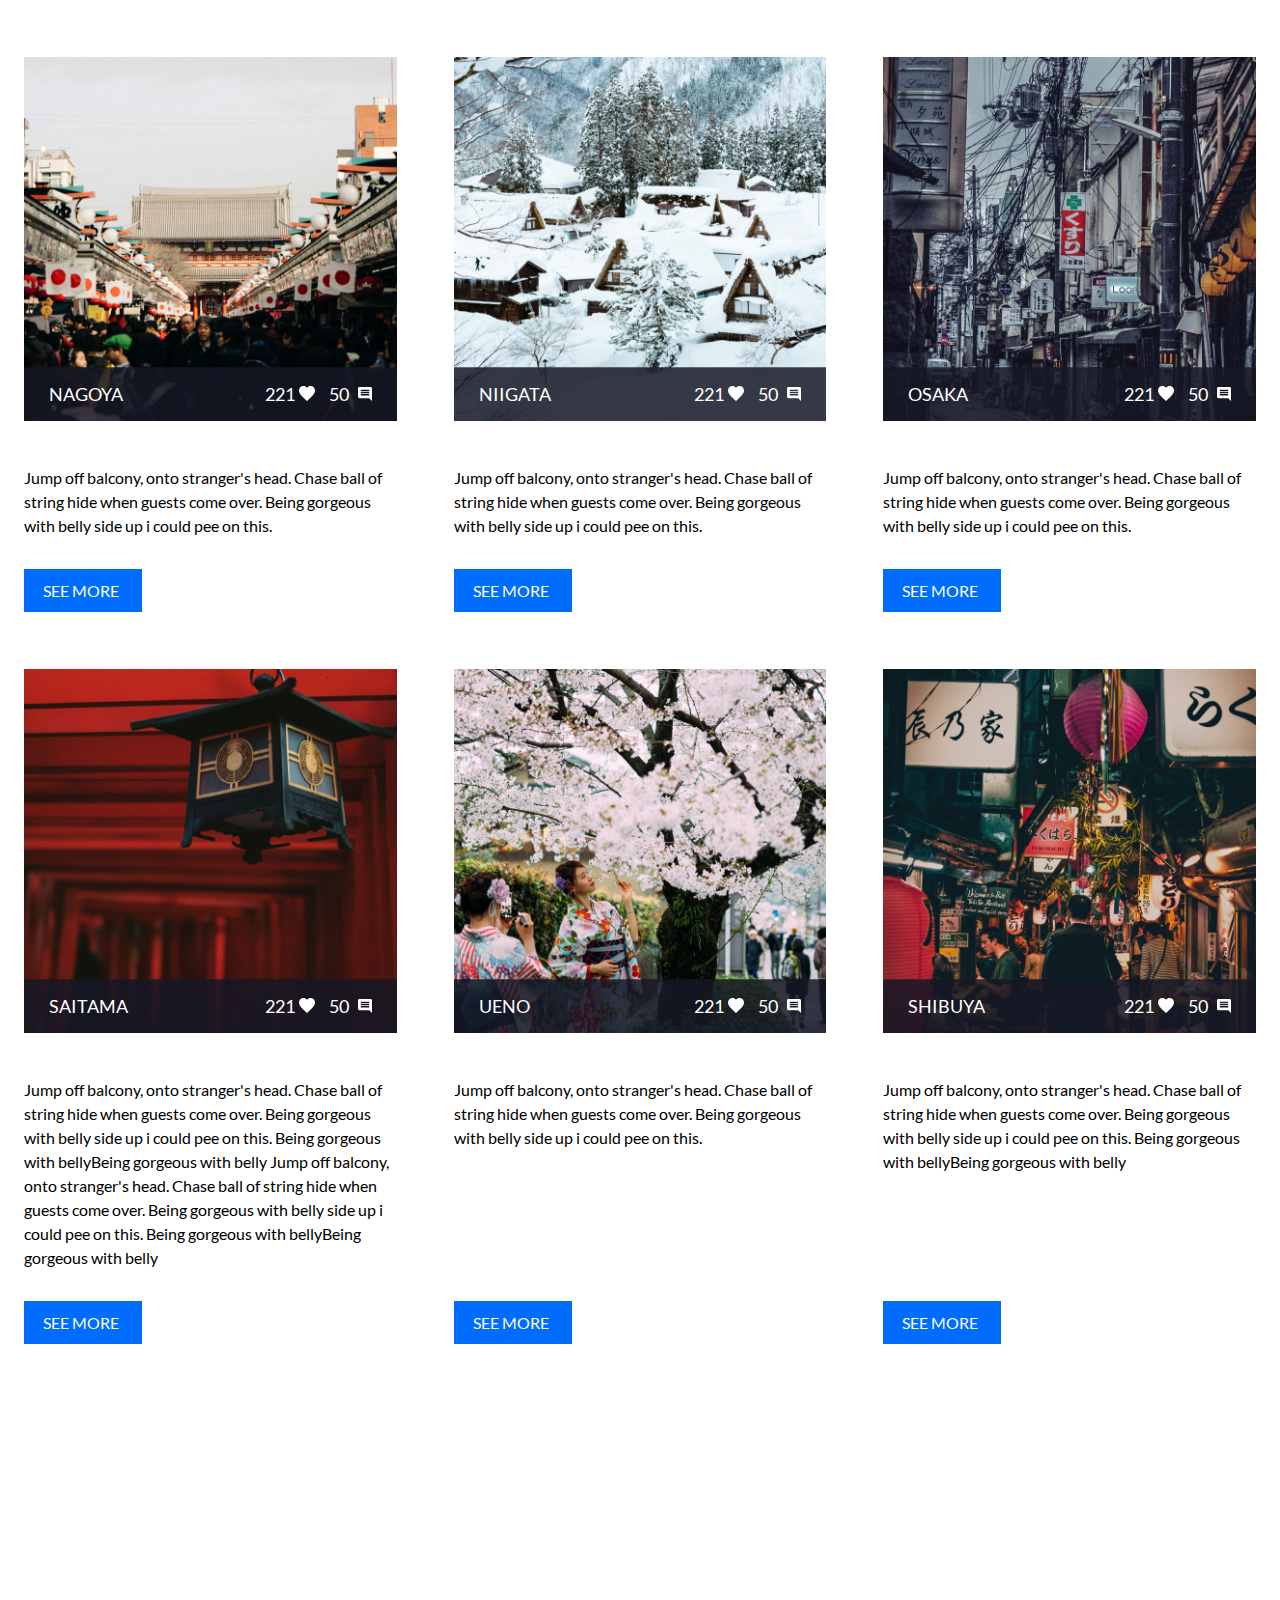
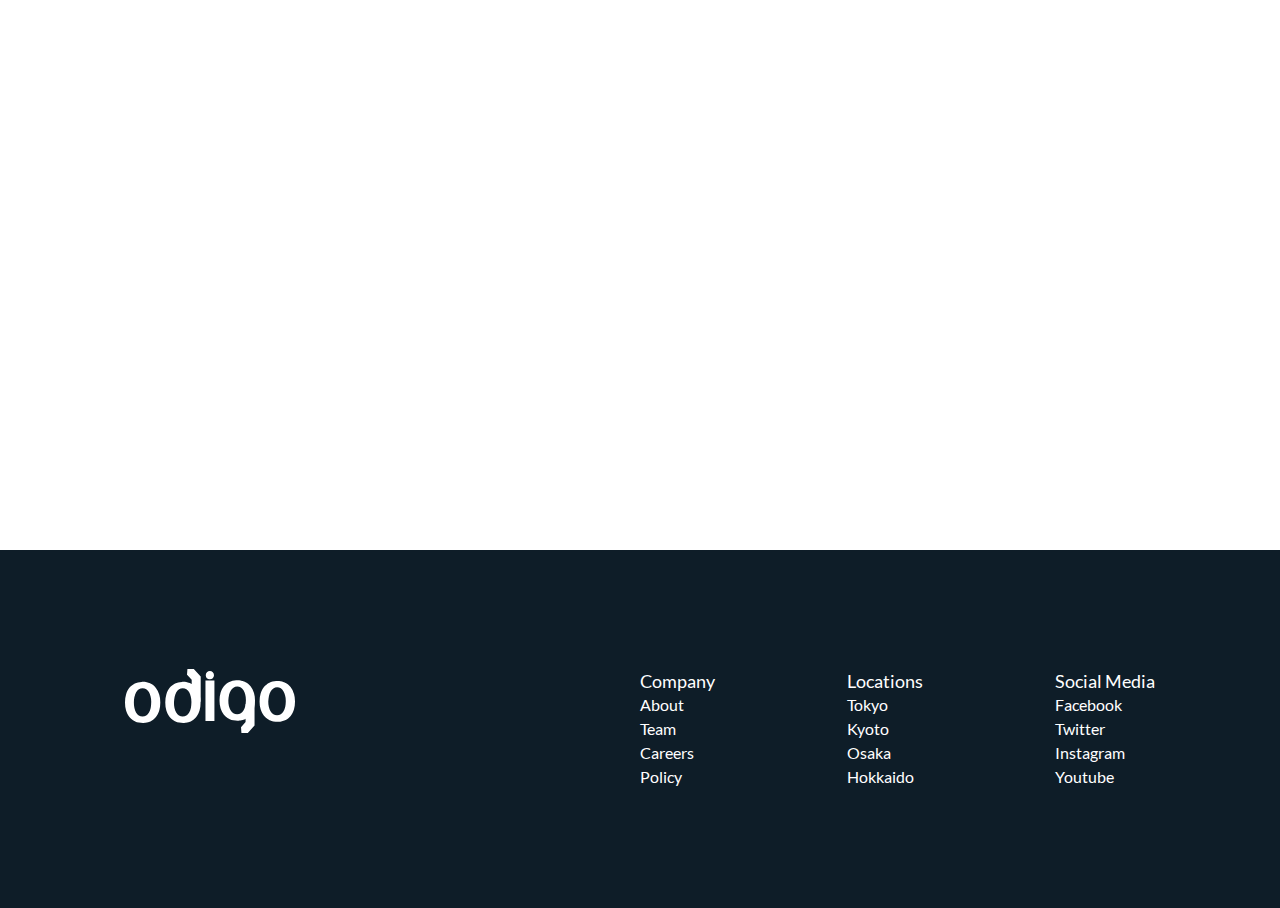
==== commit 65f5e0c8: "27august" ====
--- a/index.html
+++ b/index.html
@@ -509,7 +509,7 @@
                      <a href="#!" class="footer_menu-link">Careers</a>
                   </li>
                   <li class="footer_menu-item">
-                     <a href="#!" class="footer_menu-link">Privacy Policy</a>
+                     <a href="#!" class="footer_menu-link">Policy</a>
                   </li>
                </ul>
 
--- a/css/style.css
+++ b/css/style.css
@@ -983,7 +983,7 @@
 /* Tours styles start */
 
 .tours {
-   margin-bottom: 139px;
+   margin-bottom: 76px;
 }
 
 .tours_tour {
@@ -1419,7 +1419,7 @@
 
    .benefits_card {
       grid-column: span 3;
-      margin-bottom: 45px;
+      margin-bottom: 40px;
    }
 
    .benefits_card-pic {
@@ -1439,7 +1439,15 @@
    }
 
    .places {
+      margin-bottom: 40px;
+   }
+
+   .places_view_all{
       margin-bottom: 25px;
+   }
+
+   .places_caption{
+      margin-bottom: 0;
    }
 
    .places_card-pic_size_lg,
@@ -1453,7 +1461,7 @@
    }
 
    .tour_pic {
-      margin-bottom: 25px;
+      margin-bottom: 12px;
    }
 
    .tour_more {
@@ -1464,10 +1472,39 @@
       grid-row-start: -1;
    }
 
-   .tours {
-      margin-bottom: 10px;
-   }
-
+   .tours_tour {
+      margin-bottom: 50px;
+   }
+
+   .top {
+      margin-bottom: 76px;
+   }
+
+   .top_card {
+      grid-column: span 6;
+   }
+
+   .top_card-stats{
+      max-width: 386px;
+   }
+
+   .top_card-deck {
+      margin-bottom: 15px;
+   }
+
+   .footer_logo{
+      width: 100%;
+      margin-bottom: 24px; 
+   }
+
+   .footer_nav{
+      width: 100%;
+   }
+
+   .footer_menu{
+      width: 50%;
+      margin-bottom: 24px;
+   }
 
 
 }
